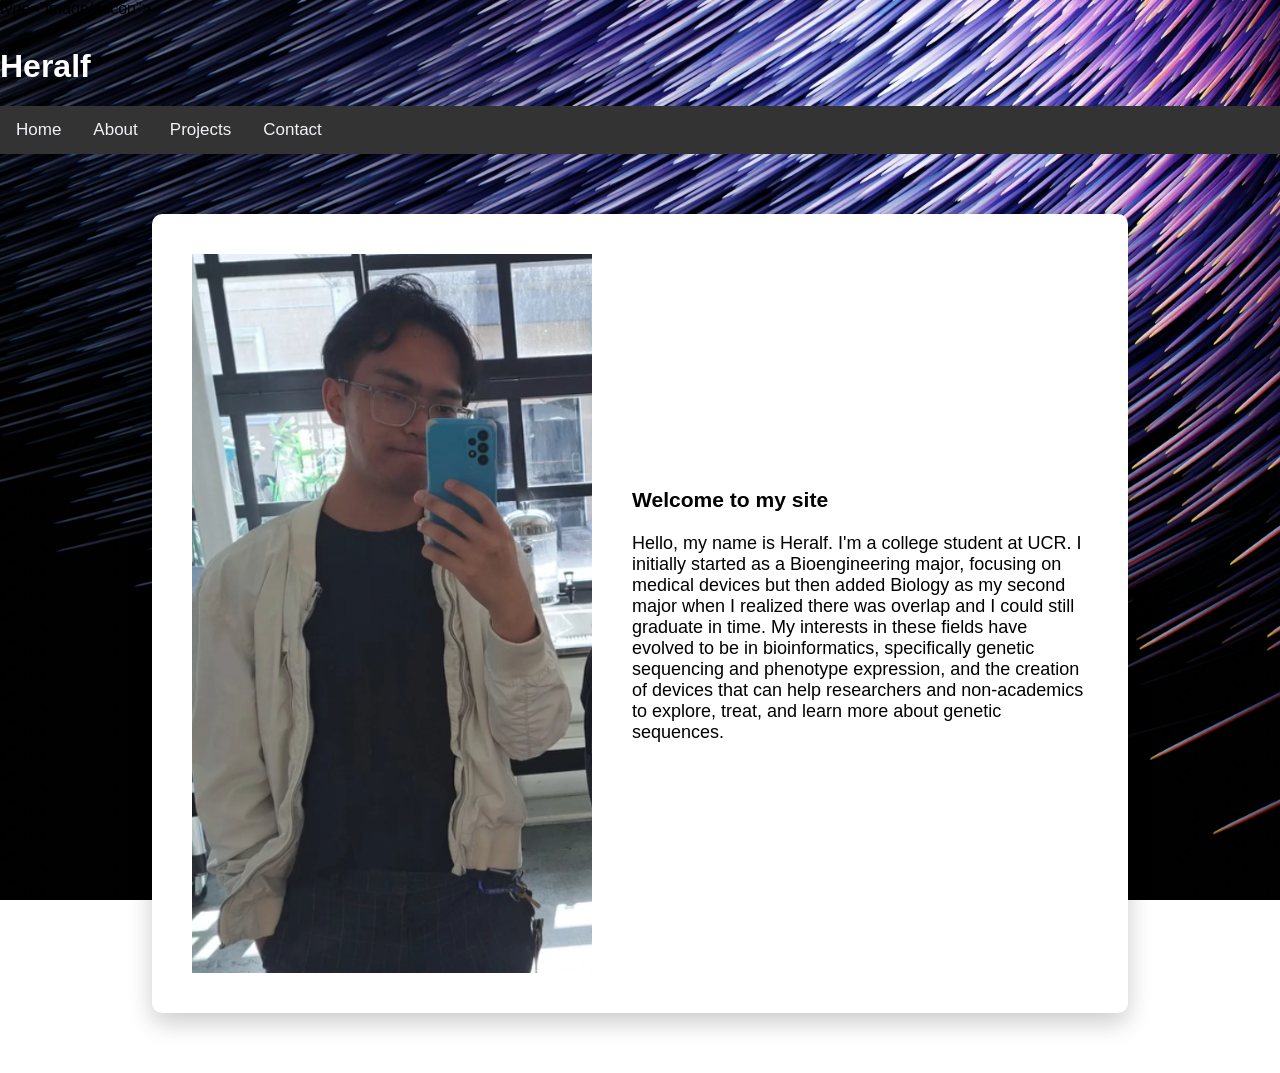
==== index.html @ cc500d67 "Add files via upload" ====
<!DOCTYPE html>
<html>
<head>
<title>Home</title>
<link rel="icon" href="./images/favicon.ico"> type="image/x-icon">
<link rel="stylesheet" href="./css_pages/main.css">
</head>
<body>

<h1>  Heralf</h1>
<div class="topnav">
  <a href="index.html">Home</a>
  <a href="about.html">About</a>

  <div class="dropdown">
    <button class="dropbtn">Projects</button>
    <div class="dropdown-content">
      <a href="bioengineering.html">Bioengineering</a>
      <a href="biology.html">Biology</a>
    </div>
  </div>

  <a href="contact.html">Contact</a>
</div>

<div class="profile-section">
  <img src="./images/Heralf_Photo.png" class="profile-photo">

  <div class="profile-text">
<h3>Welcome to my site</h3>

    <p>
        Hello, my name is Heralf. I'm a college student at UCR. I initially started as a Bioengineering major, focusing on medical devices but then added Biology as my second major when I realized there was overlap and I could still graduate in time. My interests in these fields have evolved to be in bioinformatics, specifically genetic sequencing and phenotype expression, and the creation of devices that can help researchers and non-academics to explore, treat, and learn more about genetic sequences.
    </p>
<div>
    </div>

</body>
</html>
---- css_pages/main.css ----
h1 {
  color: white;
  font-weight: bold;
  text-align: left;
  margin-top: 30px;
}
.image-container {
  width: 25%;
  height: 40%;              
  margin-top: 40px;          
  background-image: url('Heralf_Photo.png');
  background-size: cover;     /* fills the container */
  background-position: center;
  background-repeat: no-repeat;
}

.image-container img {
  width: 100%;
  height: auto;
  display: block;
}

.topnav {
  background-color: #333;
  display: flex;
  align-items: center;
}

.topnav a,
.dropbtn {
  color: #f2f2f8;
  text-align: center;
  padding: 14px 16px;
  text-decoration: none;
  font-size: 17px;
  background-color: #333;
  border: none;
  cursor: pointer;
}

.topnav a:hover,
.dropdown:hover .dropbtn {
  background-color: #00B4D8;
  color: black;
}

.dropdown {
  position: relative;
}

.dropdown-content {
  display: none;
  position: absolute;
  top: 100%;
  left: 0;
  background-color: #00B4D8;
  min-width: 180px;
  z-index: 1000;
}

.dropdown-content a {
  display: block;
  color: black;
  text-align: left;
  padding: 12px 16px;
  text-decoration: none;
  background-color: #00B4D8;
}

.dropdown-content a:hover {
  background-color: #90E0EF;
}

.dropdown:hover .dropdown-content {
  display: block;
}

.profile-section {
  display: flex;
  align-items: flex-start;
  gap: 40px;
  padding: 40px;
}

.profile-photo {
  width: 400px;
  height: auto;
}

.profile-text {
  max-width: 500px;
  font-size: 18px;
}
.profile-section {
  display: flex;
  align-items: center;
  gap: 60px;
  padding: 60px;
}
.bienprojects-section {
  display: flex;
  align-items: flex-start;
  gap: 40px;
  padding: 40px;
}
.bienprojects-text {
  max-width: 1200px;
  font-size: 18px;
}
.bienprojects-section {
  display: flex;
  align-items: center;
  gap: 60px;
  padding: 60px;
}
.biolprojects-section {
  display: flex;
  align-items: flex-start;
  gap: 40px;
  padding: 40px;
}
.biolprojects-text {
  max-width: 1200px;
  font-size: 18px;
}
.biolprojects-section {
  display: flex;
  align-items: center;
  gap: 60px;
  padding: 60px;
}

.photoandcaption {
  display: flex;
  flex-direction: column;   /* stacks items vertically */
  align-items: center;      /* centers caption and image */
  max-width: 400px;
}
body {
  margin: 0;
  font-family: Arial, sans-serif;

  background-image: url("../images/3background.jpg"); 
  background-size: cover;
  background-position: center;
  background-attachment: fixed;
}

.profile-section {
  display: flex;
  align-items: center;
  gap: 40px;

  background-color: white;
  padding: 40px;
  margin: 60px auto;

  width: 70%;
  border-radius: 10px;

  box-shadow: 0 10px 25px rgba(0,0,0,0.2);
}
.bienprojects-section {
  display: flex;
  align-items: center;
  gap: 40px;

  background-color: white;
  padding: 40px;
  margin: 60px auto;

  width: 70%;
  border-radius: 10px;

  box-shadow: 0 10px 25px rgba(0,0,0,0.2);
}
.biolprojects-section {
  display: flex;
  align-items: center;
  gap: 40px;

  background-color: white;
  padding: 40px;
  margin: 60px auto;

  width: 70%;
  border-radius: 10px;

  box-shadow: 0 10px 25px rgba(0,0,0,0.2);
}

.raccoon_project{
  display: flex;
  align-items: center;
  gap: 40px;
  background-color: white;
  padding: 40px;
  margin: 60px auto;
  width: 70%;
  border-radius: 10px;
  box-shadow: 0 10px 25px rgba(0,0,0,0.2);
}
.drug_project{
  display: flex;
  align-items: center;
  gap: 40px;
  background-color: white;
  padding: 40px;
  margin: 60px auto;
  width: 70%;
  border-radius: 10px;
  box-shadow: 0 10px 25px rgba(0,0,0,0.2);
}
.morpho_project{
  display: flex;
  align-items: center;
  gap: 40px;
  background-color: white;
  padding: 40px;
  margin: 60px auto;
  width: 70%;
  border-radius: 10px;
  box-shadow: 0 10px 25px rgba(0,0,0,0.2);
}
.distancesensor_project{
  display: flex;
  align-items: center;
  gap: 40px;
  background-color: white;
  padding: 40px;
  margin: 60px auto;
  width: 70%;
  border-radius: 10px;
  box-shadow: 0 10px 25px rgba(0,0,0,0.2);
}
.vaccination_project{
  display: flex;
  align-items: center;
  gap: 40px;
  background-color: white;
  padding: 40px;
  margin: 60px auto;
  width: 70%;
  border-radius: 10px;
  box-shadow: 0 10px 25px rgba(0,0,0,0.2);
}
.spineplate_project{
  display: flex;
  align-items: center;
  gap: 40px;
  background-color: white;
  padding: 40px;
  margin: 60px auto;
  width: 70%;
  border-radius: 10px;
  box-shadow: 0 10px 25px rgba(0,0,0,0.2);
}
.chiari_project{
  display: flex;
  align-items: center;
  gap: 40px;
  background-color: white;
  padding: 40px;
  margin: 60px auto;
  width: 70%;
  border-radius: 10px;
  box-shadow: 0 10px 25px rgba(0,0,0,0.2);
}
.sweatcell_project{
  display: flex;
  align-items: center;
  gap: 40px;
  background-color: white;
  padding: 40px;
  margin: 60px auto;
  width: 70%;
  border-radius: 10px;
  box-shadow: 0 10px 25px rgba(0,0,0,0.2);
}
.mri_project{
  display: flex;
  align-items: center;
  gap: 40px;
  background-color: white;
  padding: 40px;
  margin: 60px auto;
  width: 70%;
  border-radius: 10px;
  box-shadow: 0 10px 25px rgba(0,0,0,0.2);
}
.ethanol_project{
  display: flex;
  align-items: center;
  gap: 40px;
  background-color: white;
  padding: 40px;
  margin: 60px auto;
  width: 70%;
  border-radius: 10px;
  box-shadow: 0 10px 25px rgba(0,0,0,0.2);
}
.ecg_project{
  display: flex;
  align-items: center;
  gap: 40px;
  background-color: white;
  padding: 40px;
  margin: 60px auto;
  width: 70%;
  border-radius: 10px;
  box-shadow: 0 10px 25px rgba(0,0,0,0.2);
}
.protein_project{
  display: flex;
  align-items: center;
  gap: 40px;
  background-color: white;
  padding: 40px;
  margin: 60px auto;
  width: 70%;
  border-radius: 10px;
  box-shadow: 0 10px 25px rgba(0,0,0,0.2);
}
.microfluidics_project{
  display: flex;
  align-items: center;
  gap: 40px;
  background-color: white;
  padding: 40px;
  margin: 60px auto;
  width: 70%;
  border-radius: 10px;
  box-shadow: 0 10px 25px rgba(0,0,0,0.2);
}
.microfluidics2_project{
  display: flex;
  align-items: center;
  gap: 40px;
  background-color: white;
  padding: 40px;
  margin: 60px auto;
  width: 70%;
  border-radius: 10px;
  box-shadow: 0 10px 25px rgba(0,0,0,0.2);
}
.seniordesign_project{
  display: flex;
  align-items: center;
  gap: 40px;
  background-color: white;
  padding: 40px;
  margin: 60px auto;
  width: 70%;
  border-radius: 10px;
  box-shadow: 0 10px 25px rgba(0,0,0,0.2);
}
.kinespring_project{
  display: flex;
  align-items: center;
  gap: 40px;
  background-color: white;
  padding: 40px;
  margin: 60px auto;
  width: 70%;
  border-radius: 10px;
  box-shadow: 0 10px 25px rgba(0,0,0,0.2);
}

.contact-text{
  display: flex;
  align-items: center;
  gap: 40px;
  background-color: white;
  padding: 40px;
  margin: 60px auto;
  width: 70%;
  border-radius: 10px;
  box-shadow: 0 10px 25px rgba(0,0,0,0.2);
}
.contacticons {
  display: flex;
  justify-content: center;   
  align-items: center;
  gap: 20px;                 
  margin-top: 20px;
}
.project-photo{
  width: 400px;
  height: auto;
}
/* Style all font awesome icons */
.fa {
  padding: 20px;
  font-size: 30px;
  width: 50px;
  text-align: center;
  text-decoration: none;
  justify-content: center;   
  align-items: center;
}

/* Add a hover effect if you want */
.fa:hover {
  opacity: 0.7;
}

/* Set a specific color for each brand */

/* Facebook */
.fa-facebook {
  background: #dfd5ff;
  color: white;
  padding: 20px;
  font-size: 30px;
  width: 30px;
  text-align: center;
  text-decoration: none;
  border-radius: 50%;
}

/* Twitter */
.fa-twitter {
  background: #dfd5ff;
  color: white;
  padding: 20px;
  font-size: 30px;
  width: 30px;
  text-align: center;
  text-decoration: none;
  border-radius: 50%;
}
.fa-linkedin {
  background: #dfd5ff;
  color: white;
  padding: 20px;
  font-size: 30px;
  width: 30px;
  text-align: center;
  text-decoration: none;
  border-radius: 50%;
}
.fa-instagram {
  background: #dfd5ff;
  color: white;
  padding: 20px;
  font-size: 30px;
  width: 30px;
  text-align: center;
  text-decoration: none;
  border-radius: 50%;
}
.fa-pinterest {
  background: #dfd5ff;
  color: white;
  padding: 20px;
  font-size: 30px;
  width: 30px;
  text-align: center;
  text-decoration: none;
  border-radius: 50%;
}
.fa-tumblr {
  background: #dfd5ff;
  color: white;
  padding: 20px;
  font-size: 30px;
  width: 30px;
  text-align: center;
  text-decoration: none;
  border-radius: 50%;
}
.fa-reddit {
  background: #dfd5ff;
  color: white;
  padding: 20px;
  font-size: 30px;
  width: 30px;
  text-align: center;
  text-decoration: none;
  border-radius: 50%;
}
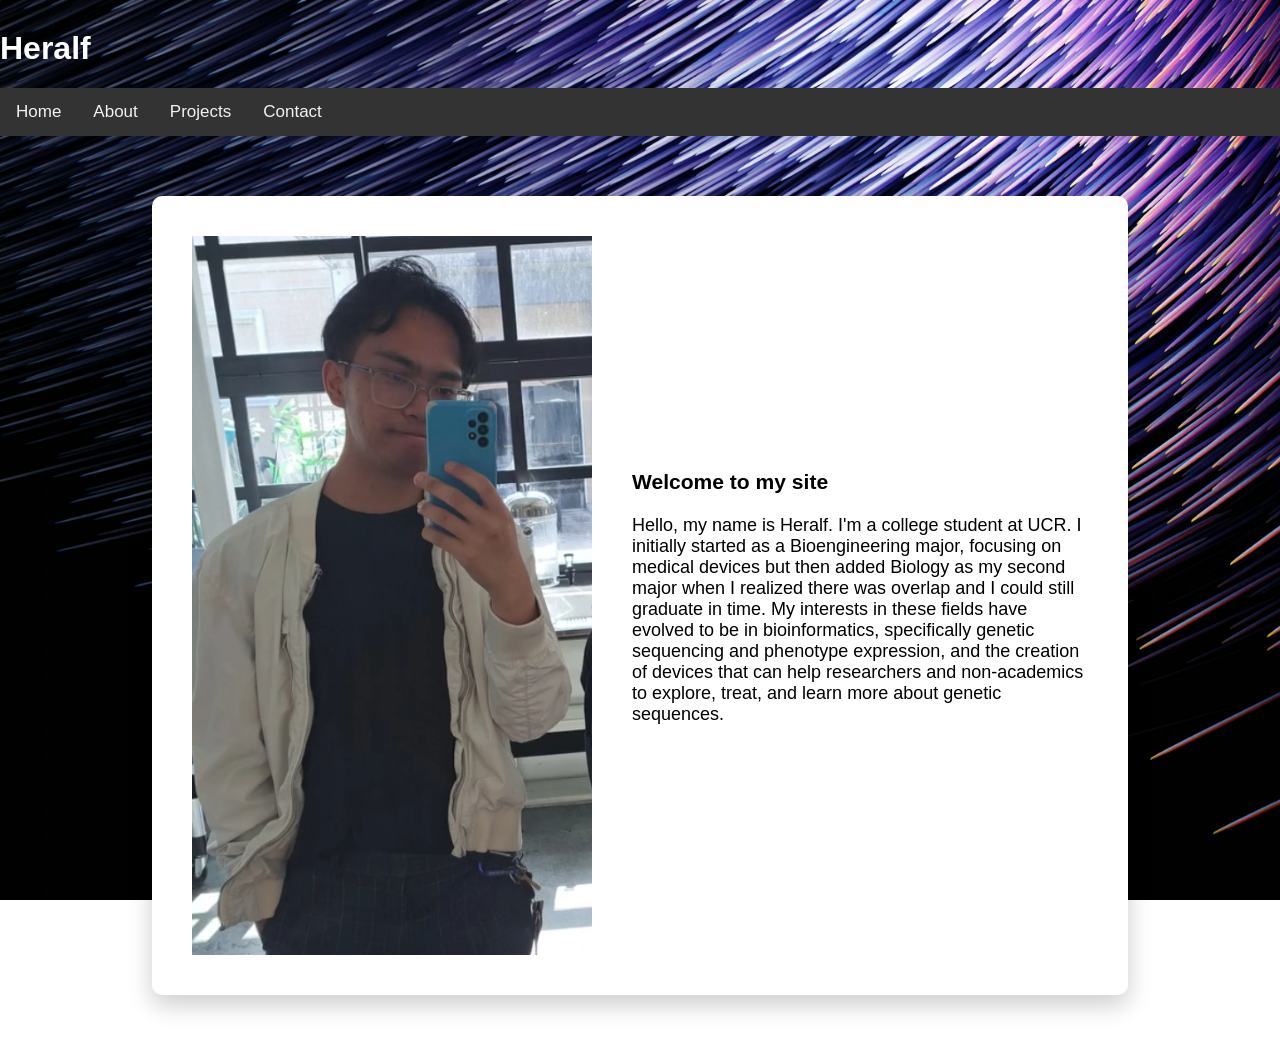
==== commit 52f6d845: "Update index.html" ====
--- a/index.html
+++ b/index.html
@@ -2,7 +2,7 @@
 <html>
 <head>
 <title>Home</title>
-<link rel="icon" href="./images/favicon.ico"> type="image/x-icon">
+<link rel="icon" href="./images/favicon.ico"> 
 <link rel="stylesheet" href="./css_pages/main.css">
 </head>
 <body>
@@ -36,4 +36,5 @@
     </div>
 
 </body>
-</html>+
+</html>
